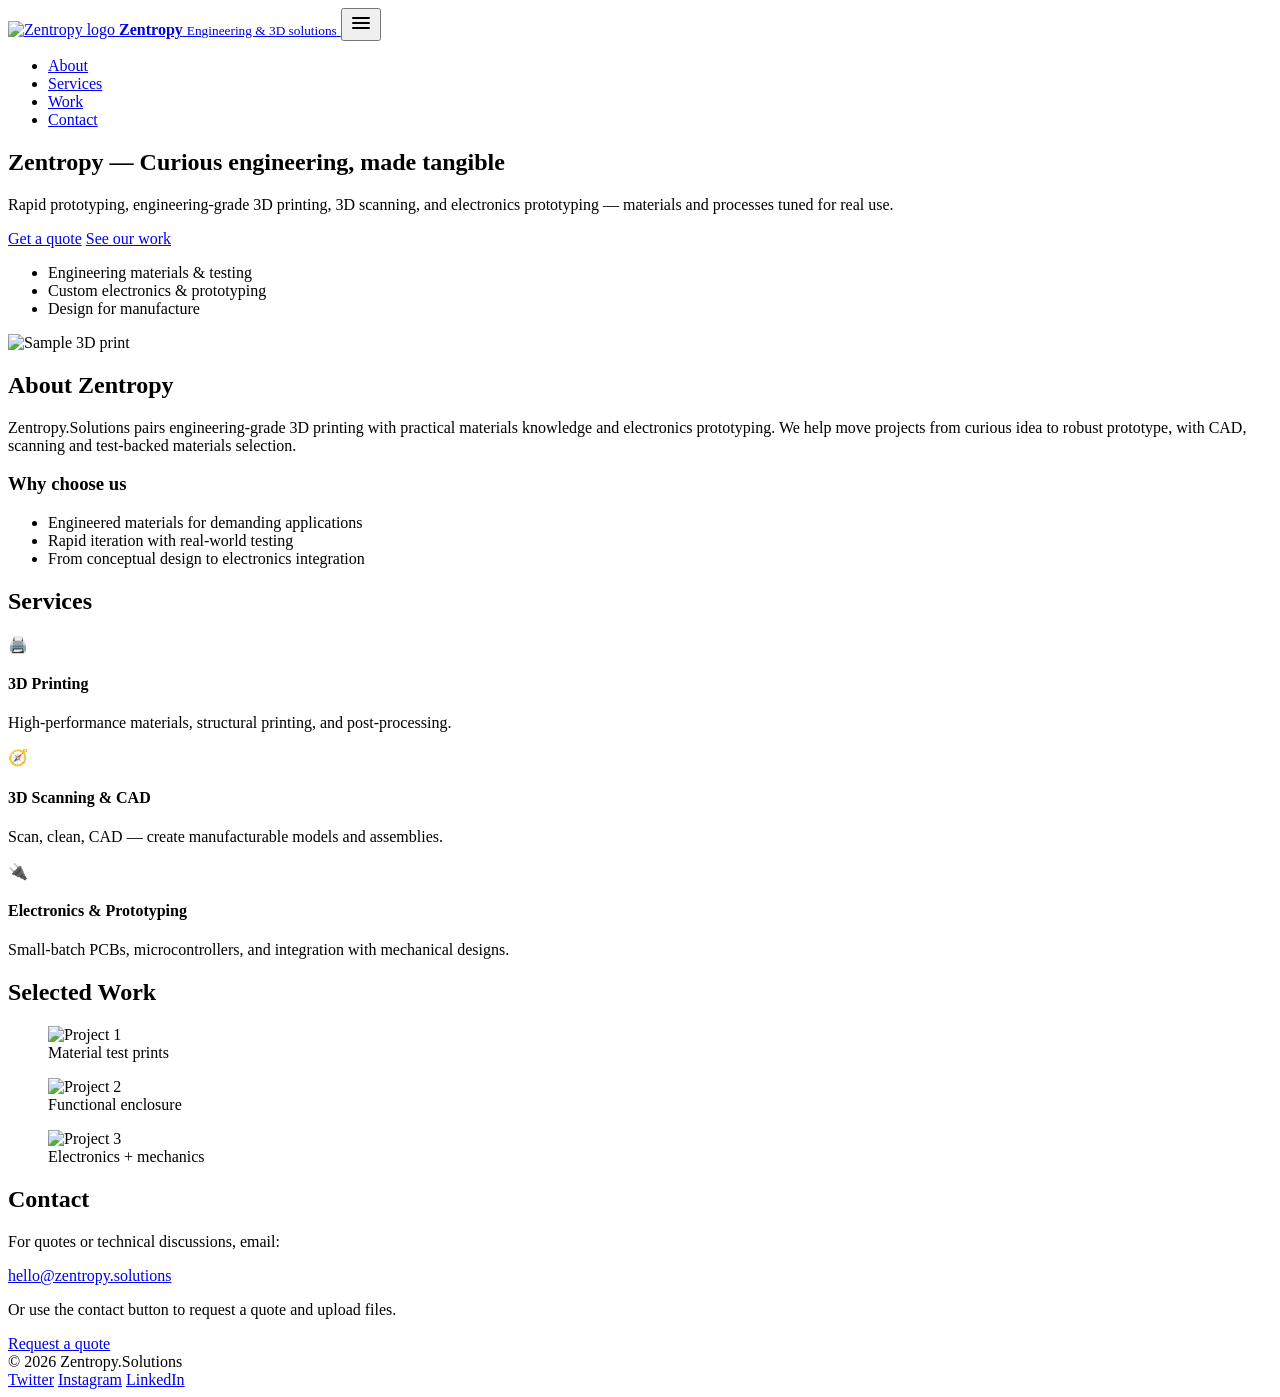
==== zentropysolutions/public_html/index.html @ 7531d7e3 "derpy update files empty" ====
<!doctype html>
<html lang="en">
<head>
  <meta charset="utf-8" />
  <meta name="viewport" content="width=device-width,initial-scale=1" />
  <title>Zentropy — Engineering 3D Printing & Prototyping</title>
  <meta name="description" content="Zentropy.Solutions — 3D printing, engineering materials, scanning, CAD and electronics prototyping." />

  <!-- favicon & apple touch - updated to match your generated files -->
  <link rel="icon" href="/assets/processed/favicons/ZentropyIconTransparent.ico" />
  <link rel="apple-touch-icon" sizes="180x180" href="/assets/processed/icons/ZentropyIconTransparent_180x180.png" />

  <!-- Optional manifest (uncomment if you add one) -->
  <!-- <link rel="manifest" href="/assets/processed/manifest-icons/manifest.json" /> -->

  <link rel="stylesheet" href="/css/styles.css" />
</head>
<body>
  <header class="site-header">
    <div class="wrap header-inner">
      <a class="brand" href="/">
        <!-- logo: prefer webp, fall back to png -->
        <picture>
          <source srcset="/assets/processed/webp/ZentropyIconTransparent.webp" type="image/webp" />
          <img class="logo" src="/assets/processed/icons/ZentropyIconTransparent_192x192.png" alt="Zentropy logo" width="48" height="48" />
        </picture>
        <span class="brand-text">
          <strong>Zentropy</strong>
          <small>Engineering &amp; 3D solutions</small>
        </span>
      </a>

      <button id="nav-toggle" aria-expanded="false" aria-label="Toggle navigation">
        <svg width="24" height="24" viewBox="0 0 24 24" aria-hidden="true"><path stroke="currentColor" stroke-width="2" stroke-linecap="round" d="M4 7h16M4 12h16M4 17h16"/></svg>
      </button>

      <nav class="site-nav" id="site-nav">
        <ul>
          <li><a href="#about">About</a></li>
          <li><a href="#services">Services</a></li>
          <li><a href="#work">Work</a></li>
          <li><a href="#contact" class="cta">Contact</a></li>
        </ul>
      </nav>
    </div>
  </header>

  <main>
    <section id="hero" class="hero">
      <div class="wrap hero-grid">
        <div class="hero-copy">
          <h1>Zentropy — Curious engineering, made tangible</h1>
          <p class="lead">Rapid prototyping, engineering-grade 3D printing, 3D scanning, and electronics prototyping — materials and processes tuned for real use.</p>
          <p class="hero-actions">
            <a href="#contact" class="btn primary">Get a quote</a>
            <a href="#work" class="btn ghost">See our work</a>
          </p>
          <ul class="hero-features">
            <li>Engineering materials &amp; testing</li>
            <li>Custom electronics &amp; prototyping</li>
            <li>Design for manufacture</li>
          </ul>
        </div>

        <div class="hero-media">
          <!-- hero image: webp preferred -->
          <picture>
            <source srcset="/assets/processed/webp/ZentropyIcon.webp" type="image/webp" />
            <img src="/assets/processed/icons/ZentropyIcon_512x512.png" alt="Sample 3D print" />
          </picture>
        </div>
      </div>
    </section>

    <section id="about" class="wrap section">
      <div class="two-col">
        <div>
          <h2>About Zentropy</h2>
          <p>Zentropy.Solutions pairs engineering-grade 3D printing with practical materials knowledge and electronics prototyping. We help move projects from curious idea to robust prototype, with CAD, scanning and test-backed materials selection.</p>
        </div>
        <div>
          <h3>Why choose us</h3>
          <ul>
            <li>Engineered materials for demanding applications</li>
            <li>Rapid iteration with real-world testing</li>
            <li>From conceptual design to electronics integration</li>
          </ul>
        </div>
      </div>
    </section>

    <section id="services" class="wrap section alt">
      <h2>Services</h2>
      <div class="cards">
        <article class="card">
          <div class="card-icon">🖨️</div>
          <h4>3D Printing</h4>
          <p>High-performance materials, structural printing, and post-processing.</p>
        </article>

        <article class="card">
          <div class="card-icon">🧭</div>
          <h4>3D Scanning &amp; CAD</h4>
          <p>Scan, clean, CAD — create manufacturable models and assemblies.</p>
        </article>

        <article class="card">
          <div class="card-icon">🔌</div>
          <h4>Electronics &amp; Prototyping</h4>
          <p>Small-batch PCBs, microcontrollers, and integration with mechanical designs.</p>
        </article>
      </div>
    </section>

    <section id="work" class="wrap section">
      <h2>Selected Work</h2>
      <div class="grid">
        <figure>
          <picture>
            <source srcset="/assets/processed/webp/ZentropyThin.webp" type="image/webp">
            <img src="/assets/processed/icons/ZentropyThin_256x256.png" alt="Project 1">
          </picture>
          <figcaption>Material test prints</figcaption>
        </figure>

        <figure>
          <picture>
            <source srcset="/assets/processed/webp/ZentropyNoSpace.webp" type="image/webp">
            <img src="/assets/processed/icons/ZentropyNoSpace_256x256.png" alt="Project 2">
          </picture>
          <figcaption>Functional enclosure</figcaption>
        </figure>

        <figure>
          <picture>
            <source srcset="/assets/processed/webp/ZentropyTextTransparent.webp" type="image/webp">
            <img src="/assets/processed/icons/ZentropyTextTransparent_256x256.png" alt="Project 3">
          </picture>
          <figcaption>Electronics + mechanics</figcaption>
        </figure>
      </div>
    </section>

    <section id="contact" class="wrap section alt">
      <h2>Contact</h2>
      <div class="contact-grid">
        <div>
          <p>For quotes or technical discussions, email:</p>
          <p><a href="mailto:hello@zentropy.solutions">hello@zentropy.solutions</a></p>
          <p>Or use the contact button to request a quote and upload files.</p>
        </div>
        <div>
          <a class="btn primary large" href="mailto:hello@zentropy.solutions?subject=Request%20a%20quote">Request a quote</a>
        </div>
      </div>
    </section>
  </main>

  <footer class="site-footer">
    <div class="wrap footer-inner">
      <div>© <span id="year"></span> Zentropy.Solutions</div>
      <div class="social">
        <a href="#" aria-label="Twitter">Twitter</a>
        <a href="#" aria-label="Instagram">Instagram</a>
        <a href="#" aria-label="LinkedIn">LinkedIn</a>
      </div>
    </div>
  </footer>

  <script>
    // small nav toggle and year fill
    (function () {
      const navToggle = document.getElementById('nav-toggle');
      const siteNav = document.getElementById('site-nav');
      navToggle.addEventListener('click', function () {
        const expanded = this.getAttribute('aria-expanded') === 'true';
        this.setAttribute('aria-expanded', String(!expanded));
        siteNav.classList.toggle('open');
      });
      document.getElementById('year').textContent = new Date().getFullYear();
    })();
  </script>
</body>
</html>
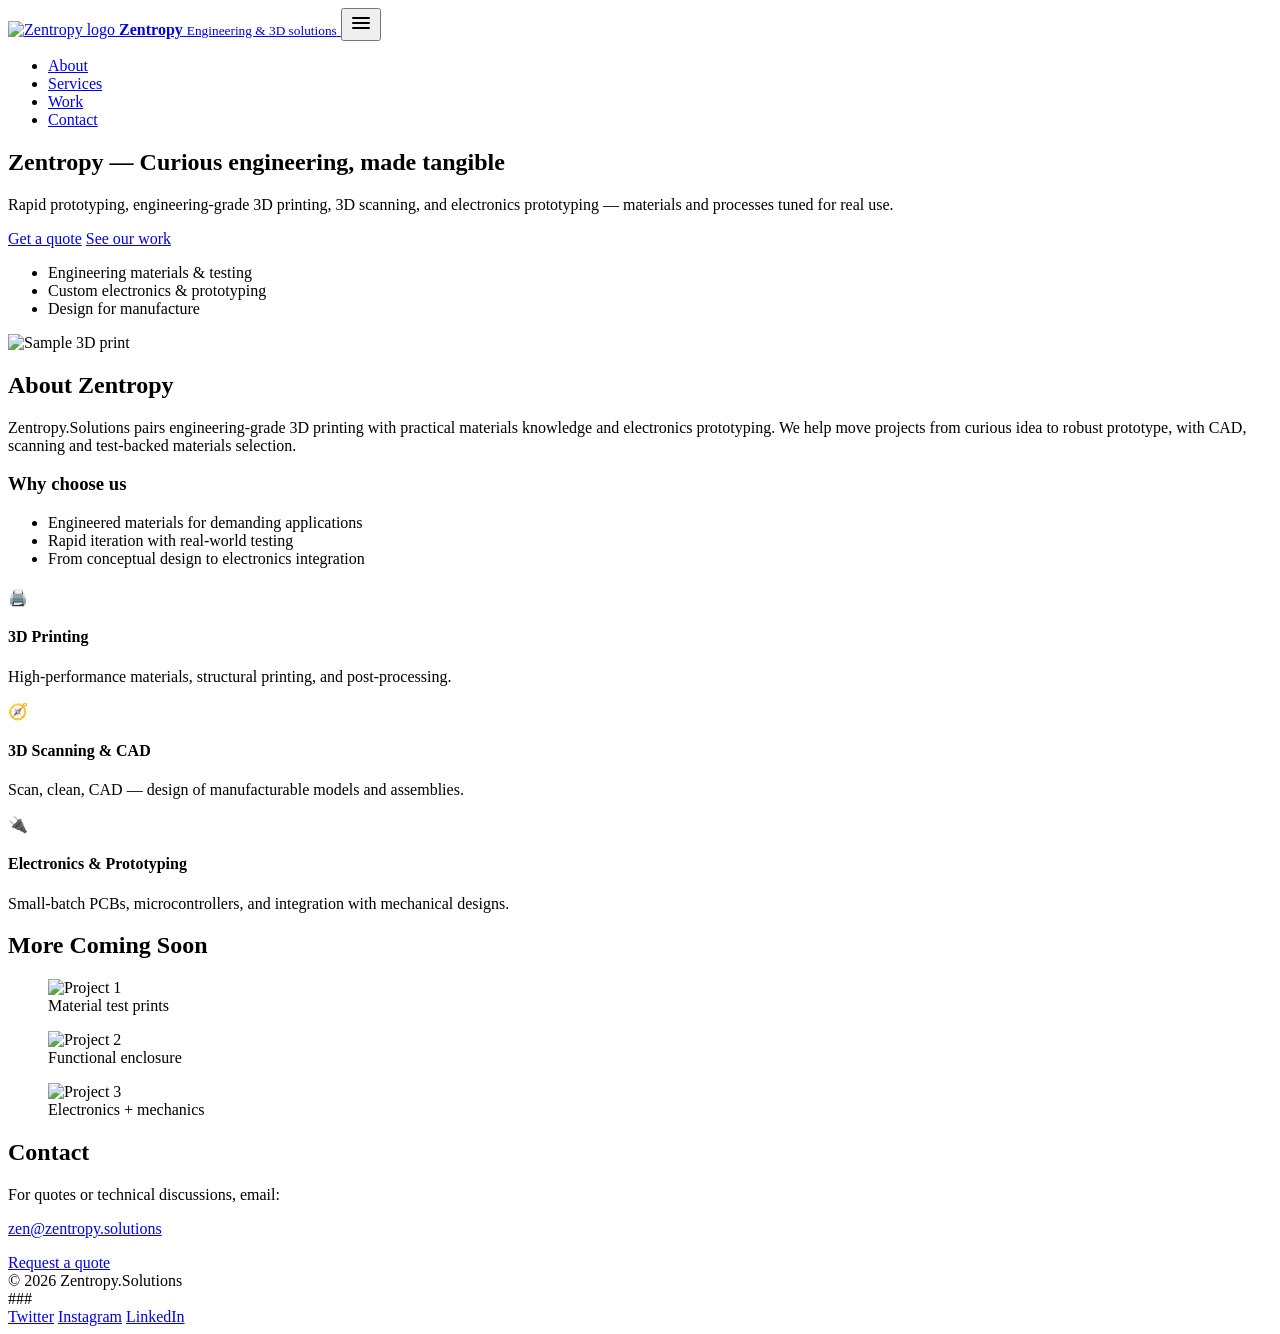
==== commit b0b24599: "site update" ====
--- a/zentropysolutions/public_html/index.html
+++ b/zentropysolutions/public_html/index.html
@@ -90,7 +90,7 @@
     </section>
 
     <section id="services" class="wrap section alt">
-      <h2>Services</h2>
+      <h2></h2>
       <div class="cards">
         <article class="card">
           <div class="card-icon">🖨️</div>
@@ -101,7 +101,7 @@
         <article class="card">
           <div class="card-icon">🧭</div>
           <h4>3D Scanning &amp; CAD</h4>
-          <p>Scan, clean, CAD — create manufacturable models and assemblies.</p>
+          <p>Scan, clean, CAD — design of manufacturable models and assemblies.</p>
         </article>
 
         <article class="card">
@@ -113,7 +113,9 @@
     </section>
 
     <section id="work" class="wrap section">
-      <h2>Selected Work</h2>
+      <h2>More Coming Soon
+      
+      </h2>
       <div class="grid">
         <figure>
           <picture>
@@ -146,8 +148,7 @@
       <div class="contact-grid">
         <div>
           <p>For quotes or technical discussions, email:</p>
-          <p><a href="mailto:hello@zentropy.solutions">hello@zentropy.solutions</a></p>
-          <p>Or use the contact button to request a quote and upload files.</p>
+          <p><a href="mailto:hello@zentropy.solutions">zen@zentropy.solutions</a></p>
         </div>
         <div>
           <a class="btn primary large" href="mailto:hello@zentropy.solutions?subject=Request%20a%20quote">Request a quote</a>
@@ -159,7 +160,7 @@
   <footer class="site-footer">
     <div class="wrap footer-inner">
       <div>© <span id="year"></span> Zentropy.Solutions</div>
-      <div class="social">
+     ### <div class="social">
         <a href="#" aria-label="Twitter">Twitter</a>
         <a href="#" aria-label="Instagram">Instagram</a>
         <a href="#" aria-label="LinkedIn">LinkedIn</a>
